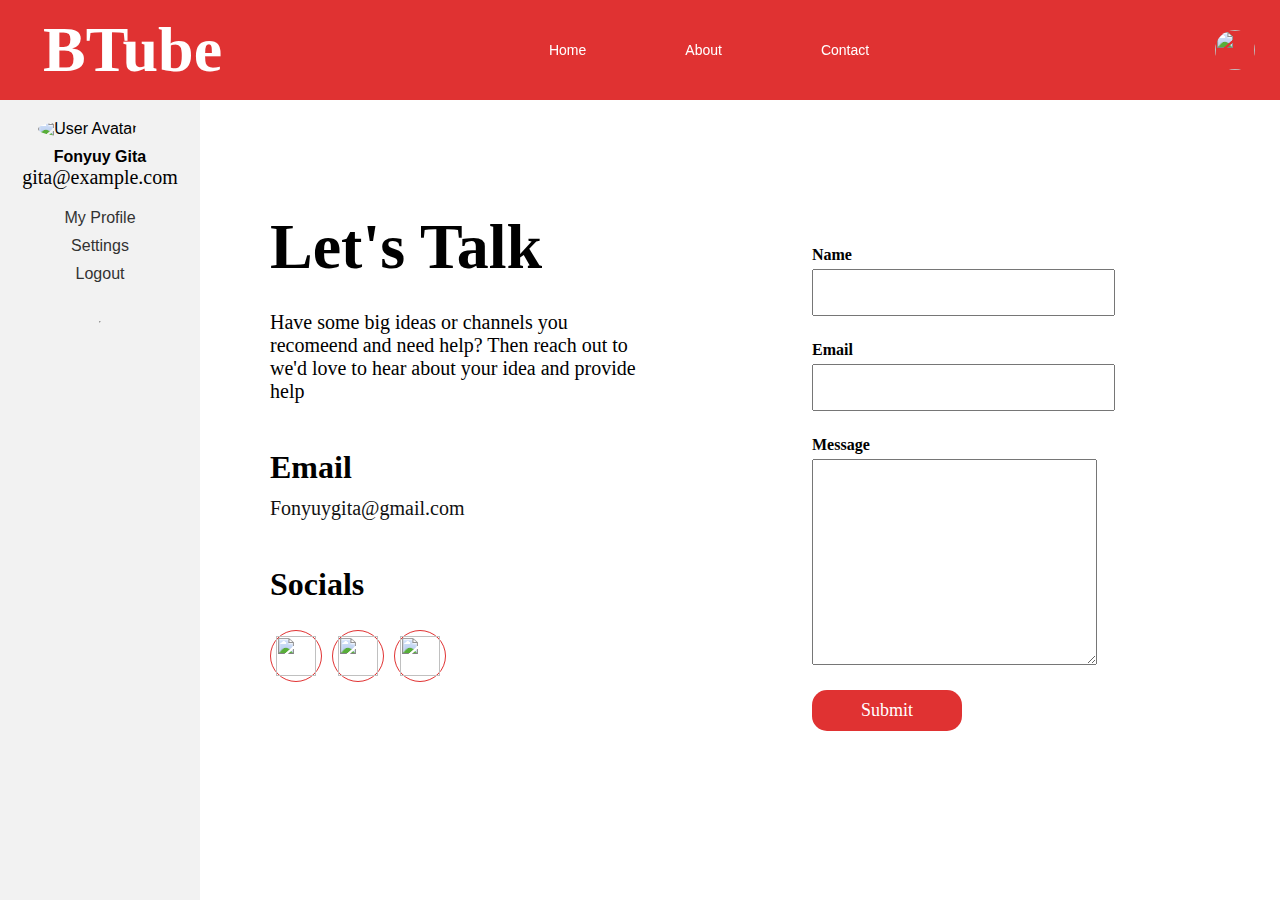
==== pages/contact.html @ 82f832b6 "added the contact page and signin page" ====
<!DOCTYPE html>
<html lang="en">

<head>
    <meta charset="UTF-8">
    <meta name="viewport" content="width=device-width, initial-scale=1.0">
    <title>Contact Page </title>
    <link rel="stylesheet" href="contact.css">
    <link rel="stylesheet" href="/btube.css">

</head>

<body>
    <header>
        <nav class="navbar">
            <h1>BTube</h1>
            <ul>
                <li><a href="#">Home</a></li>
                <li><a href="#">About</a></li>
                <li><a href="#">Contact</a></li>
            </ul>
            <img src="images/user.png" alt="" class="user">
        </nav>
        <aside class="sidebar">
            <div class="user-info">
                <img src="./images/user.png" alt="User Avatar">
                <h4>Fonyuy Gita</h4>
                <p>gita@example.com</p>
            </div>
            <ul>
                <li><a href="#">My Profile</a></li>
                <li><a href="#">Settings</a></li>
                <li><a href="#">Logout</a></li>
            </ul>
            <hr>

        </aside>
    </header>

    <main>
        <div class="container">
            <div class="left">
                <div class="top">
                    <h1>Let's Talk</h1>
                    <p>Have some big ideas or channels you recomeend and need help? Then reach out to we'd love to hear
                        about your idea and provide help</p>
                </div>
                <div class="email">
                    <h2>Email</h2>
                    <p><a href="Fonyuygita@gmail.com">Fonyuygita@gmail.com</a></p>
                </div>
                <div class="socials">
                    <h2>Socials</h2>
                    <div class="links">
                        <a href="#"><img src="/images/icons/facebook.svg" alt=""></a>
                        <a href="#"><img src="/images/icons/github.svg" alt=""></a>
                        <a href="#"><img src="/images/icons/linkedin.svg" alt=""></a>



                    </div>
                </div>
            </div>
            <div class="right">
                <label for="Name">Name</label>
                <input type="text" id="Name">
                <label for="Email">Email</label>
                <input type="Email" id="Name">
                <label for="message">Message</label>
                <textarea name="" id="message"></textarea>
                <button type="submit">Submit</button>

            </div>
        </div>
    </main>
</body>

</html>
---- pages/contact.css ----
.container {

    display: flex;
    justify-content: center;
    align-items: center;
    margin-top: -4rem;
    padding: 50px;
}

.container .left {
    width: 100vw;
    gap: 20px;
}

/* top section header 1 and p */
p {
    width: 70%;
    margin-top: -1rem;
    font-size: 20px;
    font-family: Poppins;
}

.left .top {
    display: flex;
    flex-direction: column;
    align-items: start;
}

/* emails */
.left .email {
    display: flex;
    flex-direction: column;
    align-items: start;
}

.email a {
    text-decoration: none;
    color: #111;
    font-weight: bol;
}

.left .socials {
    display: flex;
    justify-content: center;
    flex-direction: column;
    align-items: start;
}

.socials .links {
    display: flex;
    gap: 10px;

}

.left .socials a {
    width: 50px;
    height: 50px;
    border: 1px solid #da0d0dd8;
    border-radius: 50%;
    display: flex;
    justify-content: center;
    align-items: center;

}

.socials img {
    width: 40px;
    height: 40px;
}

.container .right {
    width: 100%;
    display: flex;
    flex-direction: column;
    gap: 25px;
    margin-top: 8rem;
}

.right input {
    padding: 10px;
    width: 70%;
    margin-top: -20px;
    font-size: 20px;
    font-family: Poppins;

}

.right textarea {
    width: 70%;
    height: 200px;
    margin-top: -20px;
    font-size: 16px;
    font-family: Poppins;
    font-size: 20px;

}

label {
    font-size: 16px;
    font-family: Poppins;
    font-weight: bold;
}

button {
    width: 150px;
    padding: 10px;
    background-color: #da0d0dd8;
    border: none;
    outline: none;
    border-radius: 15px;
    font-family: Noe Display;
    color: #fff;
    font-size: 18px;
    cursor: pointer;
}

h1 {
    font-family: Noe Display;
    font-weight: bold;
    font-size: 4rem;

}

h2 {
    font-family: Noe Display;
    font-weight: bold;
    font-size: 2rem;

}

@media (max-width:780px) {
    .container {
        flex-direction: column;
        /* gap: 10px; */
        /* width: 100%; */
        padding-left: 20px;

    }

    .top p {
        width: 90%;
        margin-top: -1rem;
        font-size: 20px;
        font-family: Poppins;
        text-align: center;
    }

    h1 {
        text-align: center;
        margin-left: 3rem;
    }

    .top {
        align-items: center;
        justify-content: center;
    }



    .left {
        width: 100%;
        align-items: center;
        justify-content: center;
        padding-left: 3rem;
        height: 100%;

    }

    .right {
        justify-content: center;
        gap: 20px;
        margin-top: -20rem;
        height: 100%;
    }

    .right textarea {
        width: 100%;
        height: 200px;
        margin-top: -20px;

    }

    .right input {
        width: 100%;
    }

}
---- btube.css ----
/* General Styles */
body {
    margin: 0;
    padding: 0;
    font-family: Arial, sans-serif;
  }
  
  /* Navbar Styles */
  .navbar {
    position: fixed;
    top: 0;
    left: 0;
    width: 100%;
    height: 100px;
    background-color: #da0d0dd8;
    color: #fff;
    display: flex;
    align-items: center;
    justify-content: space-between;
    padding: 0 20px;
    
  }
  
  .navbar h1 {
    margin-left: 23px;
  }
  
  .navbar ul {
    list-style: none;
    /* margin: 0; */
    padding: 0;
    display: flex;
    justify-content: space-around;
    margin-left: 34px;
  }
  
  .navbar ul li {
    padding: 23px;
  }

  .user{
    width: 40px;
    height: 40px;
    border-radius: 50%;
    margin-right: 45px;
  }
  
  .navbar ul li a {
    color: #fff;
    text-decoration: none;
    margin-right: 53px;
    font-size: 14px;
    
  }
  
  /* Sidebar Styles */
  .sidebar {
    position: fixed;
    top: 100px;
    left: 0;
    width: 200px;
    height: 100%;
    background-color: #f2f2f2;
    display: flex;
    flex-direction: column;
    align-items: center;
    padding-top: 20px;
    
  }
  
  .user-info img {
    width: 80px;
    height: 80px;
    border-radius: 50%;
    margin-bottom: 10px;
    margin-left: 1rem;
  }
  
  .user-info h4,
  .user-info p {
    margin: 0;
    text-align: center;
  }
  
  .sidebar ul {
    list-style: none;
    margin: 20px 0;
    padding: 0;
    display: flex;
    flex-direction: column;
    align-items: center;
  }
  
  .sidebar ul li {
    margin-bottom: 10px;
  }
  
  .sidebar ul li a {
    color: #333;
    text-decoration: none;
  }
  
  /* Main Content Styles */
  main {
    margin-top: 7rem;
    margin-left: 200px; /* Adjust this value to match sidebar width */
    padding: 20px;
  }
  
  .search-bar {
    margin-bottom: 20px;
   
    display: flex;
    align-items: center;
    gap: 1px;
    justify-content: center;
      /* Adjust this value to match sidebar width */
  }
  
  .search-bar input[type="text"] {
    padding: 3px;
    width: 120px;
  }
  
  .search-bar button {
    padding: 5px 10px;
    background-color: #333;
    color: #fff;
    border: none;
    cursor: pointer;
  }
  
  .video-grid {
    display: grid;
    /* grid-template-columns: repeat(3, 1fr); */
     grid-template-columns: repeat(auto-fit, minmax(250px, 1fr));
    grid-gap: 20px;
    width: 90%;
    margin: 0 auto;
  }
  
  .video-card {
    border: 1px solid #ccc;
    padding: 10px;
  }
  
  .video-card img {
    width: 100%;
    height: auto;
  }
  
  .visit-button {
    display: inline-flex;
    margin-top:10px;
    padding: 5px 10px;
    background-color: #e90b0b;
    color: #fff;
    text-decoration: none;
    text-align: center;
    font-size: 16px;
    
  }
  
  /* Add more CSS styles as needed */


  @media (max-width:780px){
  
    .sidebar{
      display: none;
    }
    main{
      margin-left: 11px;
    }
    .navbar ul{
      display: none;
    }
    a{
      font-size: 17px;
    }
    .onMobile{
      display: flex;
      flex-direction: column;
      height: 340px;
    background-color: #da0d0dd8;
      animation: slideIn 1s linear alternate;
      transition:  all 400ms ease-in-out;
      position: fixed;
      top: 100px;
      color: wheat;

    }

    @keyframes slideIn{
      from{
        left: -50%;
      }
      to{
        left: 0%;
      }
    }
  }
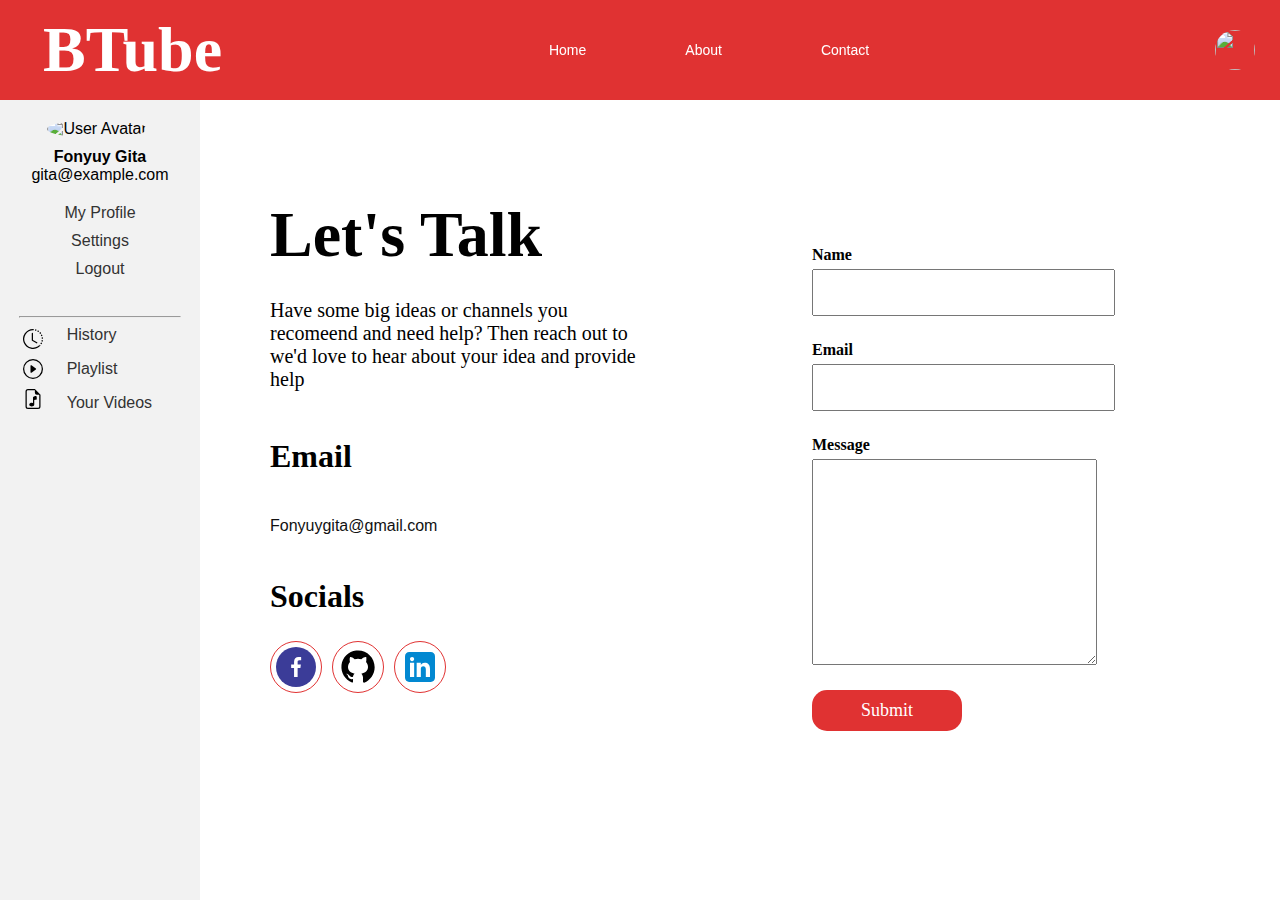
==== commit 5f34b14e: "added icons for the contact page and also added another section in the side bar called history" ====
--- a/pages/contact.html
+++ b/pages/contact.html
@@ -5,37 +5,50 @@
     <meta charset="UTF-8">
     <meta name="viewport" content="width=device-width, initial-scale=1.0">
     <title>Contact Page </title>
+    <link rel="stylesheet" href="../btube.css">
     <link rel="stylesheet" href="contact.css">
-    <link rel="stylesheet" href="/btube.css">
+
 
 </head>
 
 <body>
     <header>
         <nav class="navbar">
-            <h1>BTube</h1>
-            <ul>
-                <li><a href="#">Home</a></li>
-                <li><a href="#">About</a></li>
-                <li><a href="#">Contact</a></li>
-            </ul>
-            <img src="images/user.png" alt="" class="user">
+          <h1>BTube</h1>
+          <ul>
+            <li><a href="../index.html">Home</a></li>
+            <li><a href="#">About</a></li>
+            <li><a href="../pages/contact.html">Contact</a></li>
+          </ul>
+          <img src="../images/user.png" alt="" class="user">
         </nav>
-        <aside class="sidebar">
-            <div class="user-info">
-                <img src="./images/user.png" alt="User Avatar">
-                <h4>Fonyuy Gita</h4>
-                <p>gita@example.com</p>
+        <aside class="sidebar"> 
+          <div class="user-info">
+            <img src="../images/user.png" alt="User Avatar">
+            <h4>Fonyuy Gita</h4>
+            <p>gita@example.com</p>
+          </div>
+          <ul>
+            <li><a href="#">My Profile</a></li>
+            <li><a href="#">Settings</a></li>
+            <li><a href="#">Logout</a></li>
+          </ul>
+          <hr>
+          <div class="history">
+            <div class="icons">
+              <img src="../images/icons/clock-history.svg" alt="">
+              <img src="../images/icons/play-circle.svg" alt="">
+              <img src="../images/icons/file-earmark-music.svg" alt="">
             </div>
-            <ul>
-                <li><a href="#">My Profile</a></li>
-                <li><a href="#">Settings</a></li>
-                <li><a href="#">Logout</a></li>
-            </ul>
-            <hr>
+            <div class="icons-list">
+              <p><a href="">History</a></p>
+              <p> <a href="">Playlist</a></p>
+              <p><a href="">Your Videos</a></p>
+            </div>
+          </div>
 
         </aside>
-    </header>
+      </header>
 
     <main>
         <div class="container">
--- a/btube.css
+++ b/btube.css
@@ -1,203 +1,251 @@
-
 /* General Styles */
 body {
-    margin: 0;
-    padding: 0;
-    font-family: Arial, sans-serif;
-  }
-  
-  /* Navbar Styles */
-  .navbar {
-    position: fixed;
-    top: 0;
-    left: 0;
-    width: 100%;
-    height: 100px;
+  margin: 0;
+  padding: 0;
+  font-family: Arial, sans-serif;
+}
+
+/* Navbar Styles */
+.navbar {
+  position: fixed;
+  top: 0;
+  left: 0;
+  width: 100%;
+  height: 100px;
+  background-color: #da0d0dd8;
+  color: #fff;
+  display: flex;
+  align-items: center;
+  justify-content: space-between;
+  padding: 0 20px;
+
+}
+
+.navbar h1 {
+  margin-left: 23px;
+}
+
+.navbar ul {
+  list-style: none;
+  /* margin: 0; */
+  padding: 0;
+  display: flex;
+  justify-content: space-around;
+  margin-left: 34px;
+}
+
+.navbar ul li {
+  padding: 23px;
+}
+
+.user {
+  width: 40px;
+  height: 40px;
+  border-radius: 50%;
+  margin-right: 45px;
+}
+
+.navbar ul li a {
+  color: #fff;
+  text-decoration: none;
+  margin-right: 53px;
+  font-size: 14px;
+
+}
+
+/* Sidebar Styles */
+.sidebar {
+  position: fixed;
+  top: 100px;
+  left: 0;
+  width: 200px;
+  height: 100%;
+  background-color: #f2f2f2;
+  display: flex;
+  flex-direction: column;
+  align-items: center;
+  padding-top: 20px;
+
+}
+
+.user-info img {
+  width: 80px;
+  height: 80px;
+  border-radius: 50%;
+  margin-bottom: 10px;
+  margin-left: 1rem;
+}
+
+.user-info h4,
+.user-info p {
+  margin: 0;
+  text-align: center;
+}
+
+.sidebar ul {
+  list-style: none;
+  margin: 20px 0;
+  padding: 0;
+  display: flex;
+  flex-direction: column;
+  align-items: center;
+}
+
+.sidebar ul li {
+  margin-bottom: 10px;
+}
+
+.sidebar ul li a {
+  color: #333;
+  text-decoration: none;
+}
+
+/* Main Content Styles */
+main {
+  margin-top: 7rem;
+  margin-left: 200px;
+  /* Adjust this value to match sidebar width */
+  padding: 20px;
+}
+
+.search-bar {
+  margin-bottom: 20px;
+
+  display: flex;
+  align-items: center;
+  gap: 1px;
+  justify-content: center;
+  /* Adjust this value to match sidebar width */
+}
+
+.search-bar input[type="text"] {
+  padding: 3px;
+  width: 120px;
+}
+
+.search-bar button {
+  padding: 5px 10px;
+  background-color: #333;
+  color: #fff;
+  border: none;
+  cursor: pointer;
+}
+
+.video-grid {
+  display: grid;
+  /* grid-template-columns: repeat(3, 1fr); */
+  grid-template-columns: repeat(auto-fit, minmax(250px, 1fr));
+  grid-gap: 20px;
+  width: 90%;
+  margin: 0 auto;
+}
+
+.video-card {
+  border: 1px solid #ccc;
+  padding: 10px;
+}
+
+.video-card img {
+  width: 100%;
+  height: auto;
+}
+
+.visit-button {
+  display: inline-flex;
+  margin-top: 10px;
+  padding: 5px 10px;
+  background-color: #e90b0b;
+  color: #fff;
+  text-decoration: none;
+  text-align: center;
+  font-size: 16px;
+
+}
+
+/* Add more CSS styles as needed */
+.history {
+  display: flex;
+  width: 100%;
+  align-items: center;
+  justify-content: center;
+margin-top: -1rem;
+}
+
+.history .icons {
+  display: flex;
+  width: 50%;
+  flex-direction: column;
+  justify-content: center;
+  align-items: center;
+  gap: 10px;
+}
+
+.icons img {
+  width: 20px;
+  height: 20px;
+  cursor: pointer;
+}
+
+.icons-list  {
+  width: 100%;
+  gap: 10px;
+  align-items: flex-start;
+
+}
+
+.icons-list a {
+  color: #333;
+  text-decoration: none;
+
+}
+
+hr {
+  width: 80%;
+  background-color: #333;
+}
+
+
+
+
+
+@media (max-width:780px) {
+
+  .sidebar {
+    display: none;
+  }
+
+  main {
+    margin-left: 11px;
+  }
+
+  .navbar ul {
+    display: none;
+  }
+
+  a {
+    font-size: 17px;
+  }
+
+  .onMobile {
+    display: flex;
+    flex-direction: column;
+    height: 340px;
     background-color: #da0d0dd8;
-    color: #fff;
-    display: flex;
-    align-items: center;
-    justify-content: space-between;
-    padding: 0 20px;
-    
-  }
-  
-  .navbar h1 {
-    margin-left: 23px;
-  }
-  
-  .navbar ul {
-    list-style: none;
-    /* margin: 0; */
-    padding: 0;
-    display: flex;
-    justify-content: space-around;
-    margin-left: 34px;
-  }
-  
-  .navbar ul li {
-    padding: 23px;
-  }
-
-  .user{
-    width: 40px;
-    height: 40px;
-    border-radius: 50%;
-    margin-right: 45px;
-  }
-  
-  .navbar ul li a {
-    color: #fff;
-    text-decoration: none;
-    margin-right: 53px;
-    font-size: 14px;
-    
-  }
-  
-  /* Sidebar Styles */
-  .sidebar {
+    animation: slideIn 1s linear alternate;
+    transition: all 400ms ease-in-out;
     position: fixed;
     top: 100px;
-    left: 0;
-    width: 200px;
-    height: 100%;
-    background-color: #f2f2f2;
-    display: flex;
-    flex-direction: column;
-    align-items: center;
-    padding-top: 20px;
-    
-  }
-  
-  .user-info img {
-    width: 80px;
-    height: 80px;
-    border-radius: 50%;
-    margin-bottom: 10px;
-    margin-left: 1rem;
-  }
-  
-  .user-info h4,
-  .user-info p {
-    margin: 0;
-    text-align: center;
-  }
-  
-  .sidebar ul {
-    list-style: none;
-    margin: 20px 0;
-    padding: 0;
-    display: flex;
-    flex-direction: column;
-    align-items: center;
-  }
-  
-  .sidebar ul li {
-    margin-bottom: 10px;
-  }
-  
-  .sidebar ul li a {
-    color: #333;
-    text-decoration: none;
-  }
-  
-  /* Main Content Styles */
-  main {
-    margin-top: 7rem;
-    margin-left: 200px; /* Adjust this value to match sidebar width */
-    padding: 20px;
-  }
-  
-  .search-bar {
-    margin-bottom: 20px;
-   
-    display: flex;
-    align-items: center;
-    gap: 1px;
-    justify-content: center;
-      /* Adjust this value to match sidebar width */
-  }
-  
-  .search-bar input[type="text"] {
-    padding: 3px;
-    width: 120px;
-  }
-  
-  .search-bar button {
-    padding: 5px 10px;
-    background-color: #333;
-    color: #fff;
-    border: none;
-    cursor: pointer;
-  }
-  
-  .video-grid {
-    display: grid;
-    /* grid-template-columns: repeat(3, 1fr); */
-     grid-template-columns: repeat(auto-fit, minmax(250px, 1fr));
-    grid-gap: 20px;
-    width: 90%;
-    margin: 0 auto;
-  }
-  
-  .video-card {
-    border: 1px solid #ccc;
-    padding: 10px;
-  }
-  
-  .video-card img {
-    width: 100%;
-    height: auto;
-  }
-  
-  .visit-button {
-    display: inline-flex;
-    margin-top:10px;
-    padding: 5px 10px;
-    background-color: #e90b0b;
-    color: #fff;
-    text-decoration: none;
-    text-align: center;
-    font-size: 16px;
-    
-  }
-  
-  /* Add more CSS styles as needed */
-
-
-  @media (max-width:780px){
-  
-    .sidebar{
-      display: none;
+    color: wheat;
+
+  }
+
+  @keyframes slideIn {
+    from {
+      left: -50%;
     }
-    main{
-      margin-left: 11px;
+
+    to {
+      left: 0%;
     }
-    .navbar ul{
-      display: none;
-    }
-    a{
-      font-size: 17px;
-    }
-    .onMobile{
-      display: flex;
-      flex-direction: column;
-      height: 340px;
-    background-color: #da0d0dd8;
-      animation: slideIn 1s linear alternate;
-      transition:  all 400ms ease-in-out;
-      position: fixed;
-      top: 100px;
-      color: wheat;
-
-    }
-
-    @keyframes slideIn{
-      from{
-        left: -50%;
-      }
-      to{
-        left: 0%;
-      }
-    }
-  }+  }
+}--- a/pages/contact.css
+++ b/pages/contact.css
@@ -13,7 +13,7 @@
 }
 
 /* top section header 1 and p */
-p {
+.top p {
     width: 70%;
     margin-top: -1rem;
     font-size: 20px;
